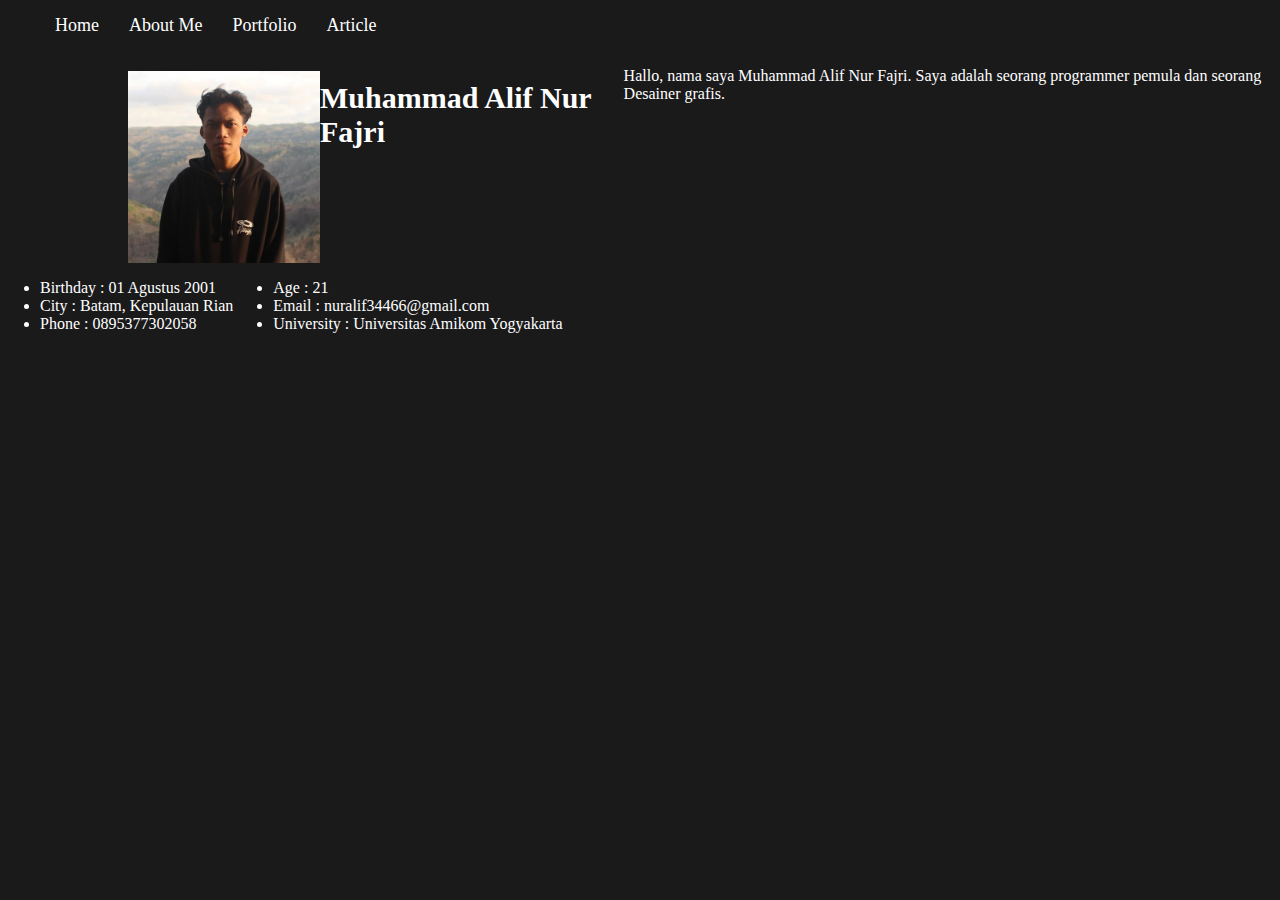
==== about.html @ b8225566 "upload tugas tpa-1" ====
<!DOCTYPE html>
<html lang="en">
<head>
    <meta charset="UTF-8">
    <meta http-equiv="X-UA-Compatible" content="IE=edge">
    <meta name="viewport" content="width=device-width, initial-scale=1.0">
    <link rel="stylesheet" type="text/css" href="style.css">
    <title>Home</title>
</head>
<body>
    <ul id="navbar">
        <li><a href="index.html">Home</a></li>
        <li><a href="about.html">About Me</a></li>
        <li><a class="active" href="portfolio.html">Portfolio</a></li>
        <li><a class="active" href="article.html">Article</a></li>
    </ul>
    <div class="container">
        <img src="1x1.jpg" alt="">
        <h3>Muhammad Alif Nur Fajri</h3>
        <p>Hallo, nama saya Muhammad Alif Nur Fajri. Saya adalah seorang programmer pemula dan seorang Desainer grafis.</p>
    </div>
    <div class="row">
        <div id="profile1">
        </div>
        <div id="profile2">
            <ul>
                <li>Birthday    : 01 Agustus 2001</li>
                <li>City        : Batam, Kepulauan Rian</li>
                <li>Phone       : 0895377302058</li>
            </ul>
        </div>
        <div id="profile3">
            <ul>
                <li>Age         : 21</li>
                <li>Email       : nuralif34466@gmail.com</li>
                <li>University  : Universitas Amikom Yogyakarta</li>
            </ul>
        </div>
    </div>
        

    
</body>
<script src="script.js"></script>
</html>
---- style.css ----
body {
    margin: auto;
    padding: auto;
    background-color: #1A1A1B ;
}

#navbar {
    margin  : auto;
    padding: auto;
    overflow: hidden;
    background-color: transparent;
    display: flex;
  }
  
#navbar li {
    display: flex;
  }
  
  li a {
    font-size: large;
    color: white;
    text-align: center;
    padding: 15px 15px;
    text-decoration: none;
  }

.aktif {
    color: burlywood;
    border-bottom: 1px solid burlywood ;
}


/* img {
    padding-left: 10%;
    height: 15%;
    width: 15%;
    padding-top: 20px;
} */

/* h3 {
    color: white;
    padding-top: auto;
    padding-left: 20px;
    font-size: 30px;
} */

/* p {
    padding-right: 50px;
    margin: auto;
    color: white;
} */

/* CSS ABOUT */
.container {
    display: flex;
    box-sizing: border-box;
}

img {
    padding-left: 10%;
    height: 15%;
    width: 15%;
    padding-top: 20px;
    flex-grow: 2;
}

h3 {
    flex-grow: 1;
    color: white;
    padding-top: auto;

    font-size: 30px;
}

p {
    color: white;
    flex-grow: 2;

}

.row {
    display: flex;
}

#profile1 {
    color: white;
}

#profile2 {
    color: white;
}

#profile3 {
    color: white;
}
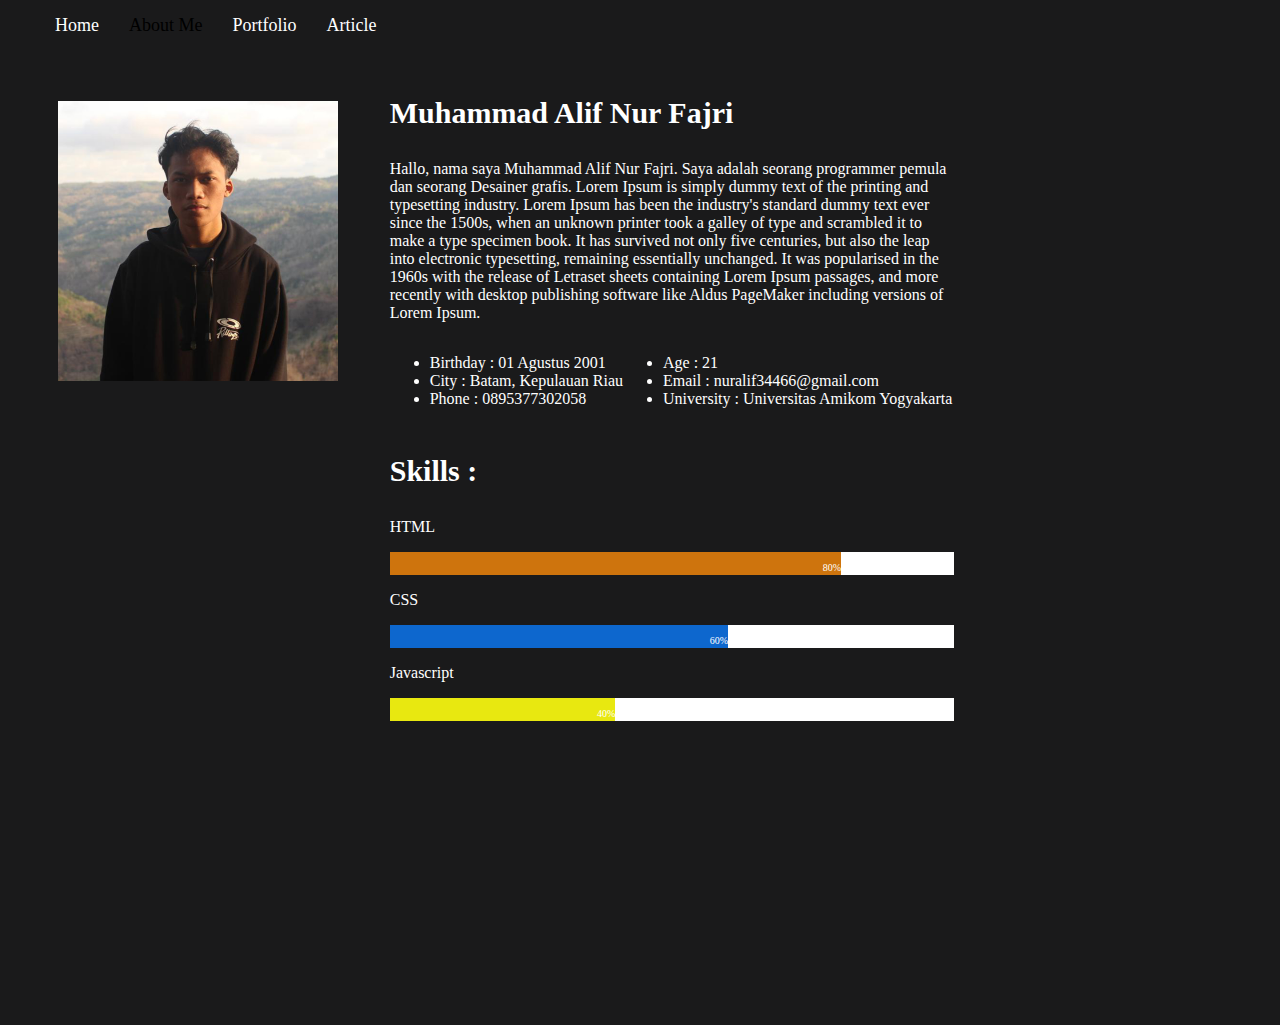
==== commit db44ce34: "membuat fitur about dan portofolio" ====
--- a/about.html
+++ b/about.html
@@ -4,42 +4,59 @@
     <meta charset="UTF-8">
     <meta http-equiv="X-UA-Compatible" content="IE=edge">
     <meta name="viewport" content="width=device-width, initial-scale=1.0">
-    <link rel="stylesheet" type="text/css" href="style.css">
-    <title>Home</title>
+    <link rel="stylesheet" type="text/css" href="about.css">
+    <title>About</title>
 </head>
 <body>
     <ul id="navbar">
-        <li><a href="index.html">Home</a></li>
-        <li><a href="about.html">About Me</a></li>
-        <li><a class="active" href="portfolio.html">Portfolio</a></li>
-        <li><a class="active" href="article.html">Article</a></li>
+        <li><a id="btn-navbar" href="home.html">Home</a></li>
+        <li><a id="btn-navbar" href="about.html">About Me</a></li>
+        <li><a id="btn-navbar" href="portfolio.html">Portfolio</a></li>
+        <li><a id="btn-navbar" href="article.html">Article</a></li>
     </ul>
     <div class="container">
-        <img src="1x1.jpg" alt="">
-        <h3>Muhammad Alif Nur Fajri</h3>
-        <p>Hallo, nama saya Muhammad Alif Nur Fajri. Saya adalah seorang programmer pemula dan seorang Desainer grafis.</p>
-    </div>
-    <div class="row">
-        <div id="profile1">
+        <div id="photo">
+            <img src="1x1.jpg" alt="">
         </div>
-        <div id="profile2">
-            <ul>
-                <li>Birthday    : 01 Agustus 2001</li>
-                <li>City        : Batam, Kepulauan Rian</li>
-                <li>Phone       : 0895377302058</li>
-            </ul>
-        </div>
-        <div id="profile3">
-            <ul>
-                <li>Age         : 21</li>
-                <li>Email       : nuralif34466@gmail.com</li>
-                <li>University  : Universitas Amikom Yogyakarta</li>
-            </ul>
+        <div id="deskripsi">
+            <h3>Muhammad Alif Nur Fajri</h3>
+            <p>Hallo, nama saya Muhammad Alif Nur Fajri. Saya adalah seorang programmer pemula dan seorang Desainer grafis. Lorem Ipsum is simply dummy text of the printing and typesetting industry. Lorem Ipsum has been the industry's standard dummy text ever since the 1500s, when an unknown printer took a galley of type and scrambled it to make a type specimen book. It has survived not only five centuries, but also the leap into electronic typesetting, remaining essentially unchanged. It was popularised in the 1960s with the release of Letraset sheets containing Lorem Ipsum passages, and more recently with desktop publishing software like Aldus PageMaker including versions of Lorem Ipsum.</p>
+            <div class="container">
+                <ul id="profile1">
+                    <li>Birthday    : 01 Agustus 2001</li>
+                    <li>City        : Batam, Kepulauan Riau</li>
+                    <li>Phone       : 0895377302058</li>
+                </ul>
+                <ul id="profile2">
+                    <li>Age         : 21</li>
+                    <li>Email       : nuralif34466@gmail.com</li>
+                    <li>University  : Universitas Amikom Yogyakarta</li>
+                </ul>
+            </div>
+            <h3>Skills :</h3>
+            <div class="skill-container">
+                <p>HTML</p>
+                <div class="skillbar">
+                    <div class="skills html">80%</div>
+                </div>
+            </div>
+            <div class="skill-container">
+                <p>CSS</p>
+                <div class="skillbar">
+                    <div class="skills css">60%</div>
+                </div>
+            </div>
+            <div class="skill-container">
+                <p>Javascript</p>
+                <div class="skillbar">
+                    <div class="skills js">40%</div>
+                </div>
+            </div>
         </div>
     </div>
         
 
     
+    <script src="script.js"></script>
 </body>
-<script src="script.js"></script>
 </html>--- a/about.css
+++ b/about.css
@@ -0,0 +1,111 @@
+body {
+    margin: auto;
+    padding: auto;
+    background-color: #1A1A1B ;
+}
+
+#navbar {
+    margin  : auto;
+    padding: auto;
+    overflow: hidden;
+    background-color: transparent;
+    display: flex;
+  }
+  
+#navbar li {
+    display: flex;
+  }
+  
+  li a {
+    font-size: large;
+    color: white;
+    text-align: center;
+    padding: 15px 15px;
+    text-decoration: none;
+  }
+
+
+
+/* CSS ABOUT */
+.container {
+    display: inline-grid;
+    box-sizing: border-box;
+}
+
+#photo {
+    padding: 30px;
+    max-height: 280px;
+    grid-column: 1/2;
+}
+
+#deskripsi {
+    padding-top: 15px;
+    margin-left: 50px;
+    grid-column: 2/5;
+    max-width: 60%;
+}
+
+img {
+    padding-left: 10%;
+    max-height: 100%;
+    padding-top: 20px;
+}
+
+h3 {
+    color: white;
+    padding-top: auto;
+    font-size: 30px;
+}
+
+p {
+    color: white;
+}
+
+.active {
+    color: black
+}
+
+#profile1 {
+    padding-top: 0;
+    color: white;
+    grid-column: 1/2;
+}
+
+#profile2 {
+    color: white;
+    grid-column: 3/4;
+}
+
+
+.skill-container {
+    max-width: 100%;
+}
+
+.skillbar {
+    width: 100%;
+    background-color: white;
+}
+
+.skills {
+    height: 3px;
+    font-size: 10px;
+    text-align: right; /* Right-align text */
+    padding-top: 10px; /* Add top padding */
+    padding-bottom: 10px; /* Add bottom padding */
+    color: white; /* White text color */
+}
+
+.html {
+    width: 80%;
+    background-color: #ce740d;
+}
+
+.css {
+    width: 60%;
+    background-color: #0d67ce;
+}
+
+.js {
+    width: 40%;
+    background-color: #e8e810;
+}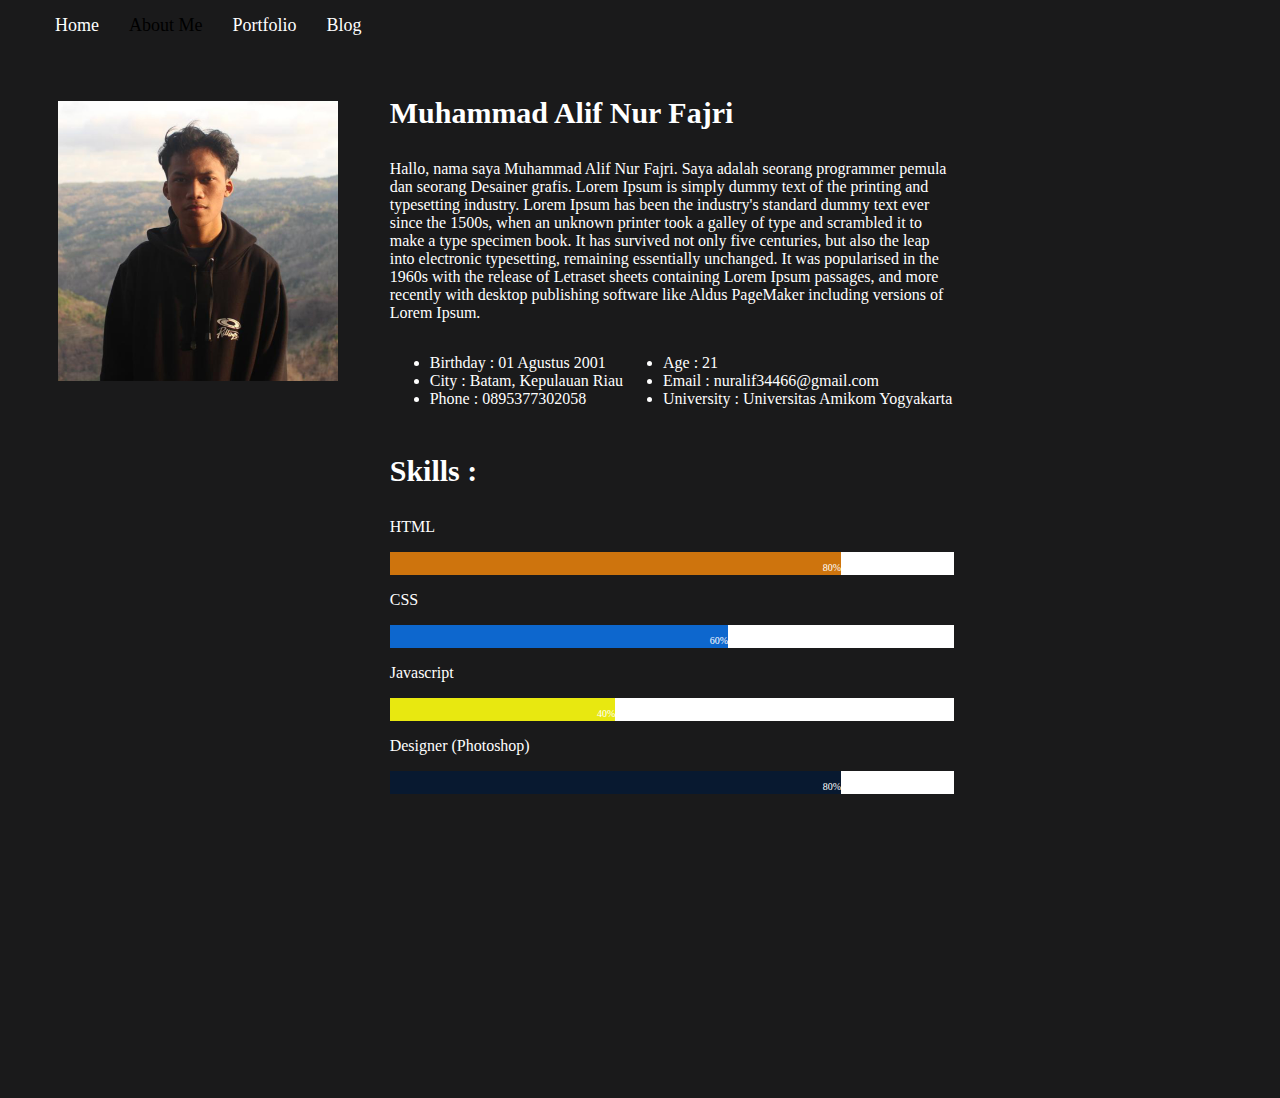
==== commit 4b8c1df8: "membuat halaman blog" ====
--- a/about.html
+++ b/about.html
@@ -12,7 +12,7 @@
         <li><a id="btn-navbar" href="home.html">Home</a></li>
         <li><a id="btn-navbar" href="about.html">About Me</a></li>
         <li><a id="btn-navbar" href="portfolio.html">Portfolio</a></li>
-        <li><a id="btn-navbar" href="article.html">Article</a></li>
+        <li><a id="btn-navbar" href="blog.html">Blog</a></li>
     </ul>
     <div class="container">
         <div id="photo">
@@ -52,6 +52,12 @@
                     <div class="skills js">40%</div>
                 </div>
             </div>
+            <div class="skill-container">
+                <p>Designer (Photoshop)</p>
+                <div class="skillbar">
+                    <div class="skills ps">80%</div>
+                </div>
+            </div>
         </div>
     </div>
         
--- a/about.css
+++ b/about.css
@@ -108,4 +108,9 @@
 .js {
     width: 40%;
     background-color: #e8e810;
+}
+
+.ps {
+    width: 80%;
+    background-color: #081930;
 }